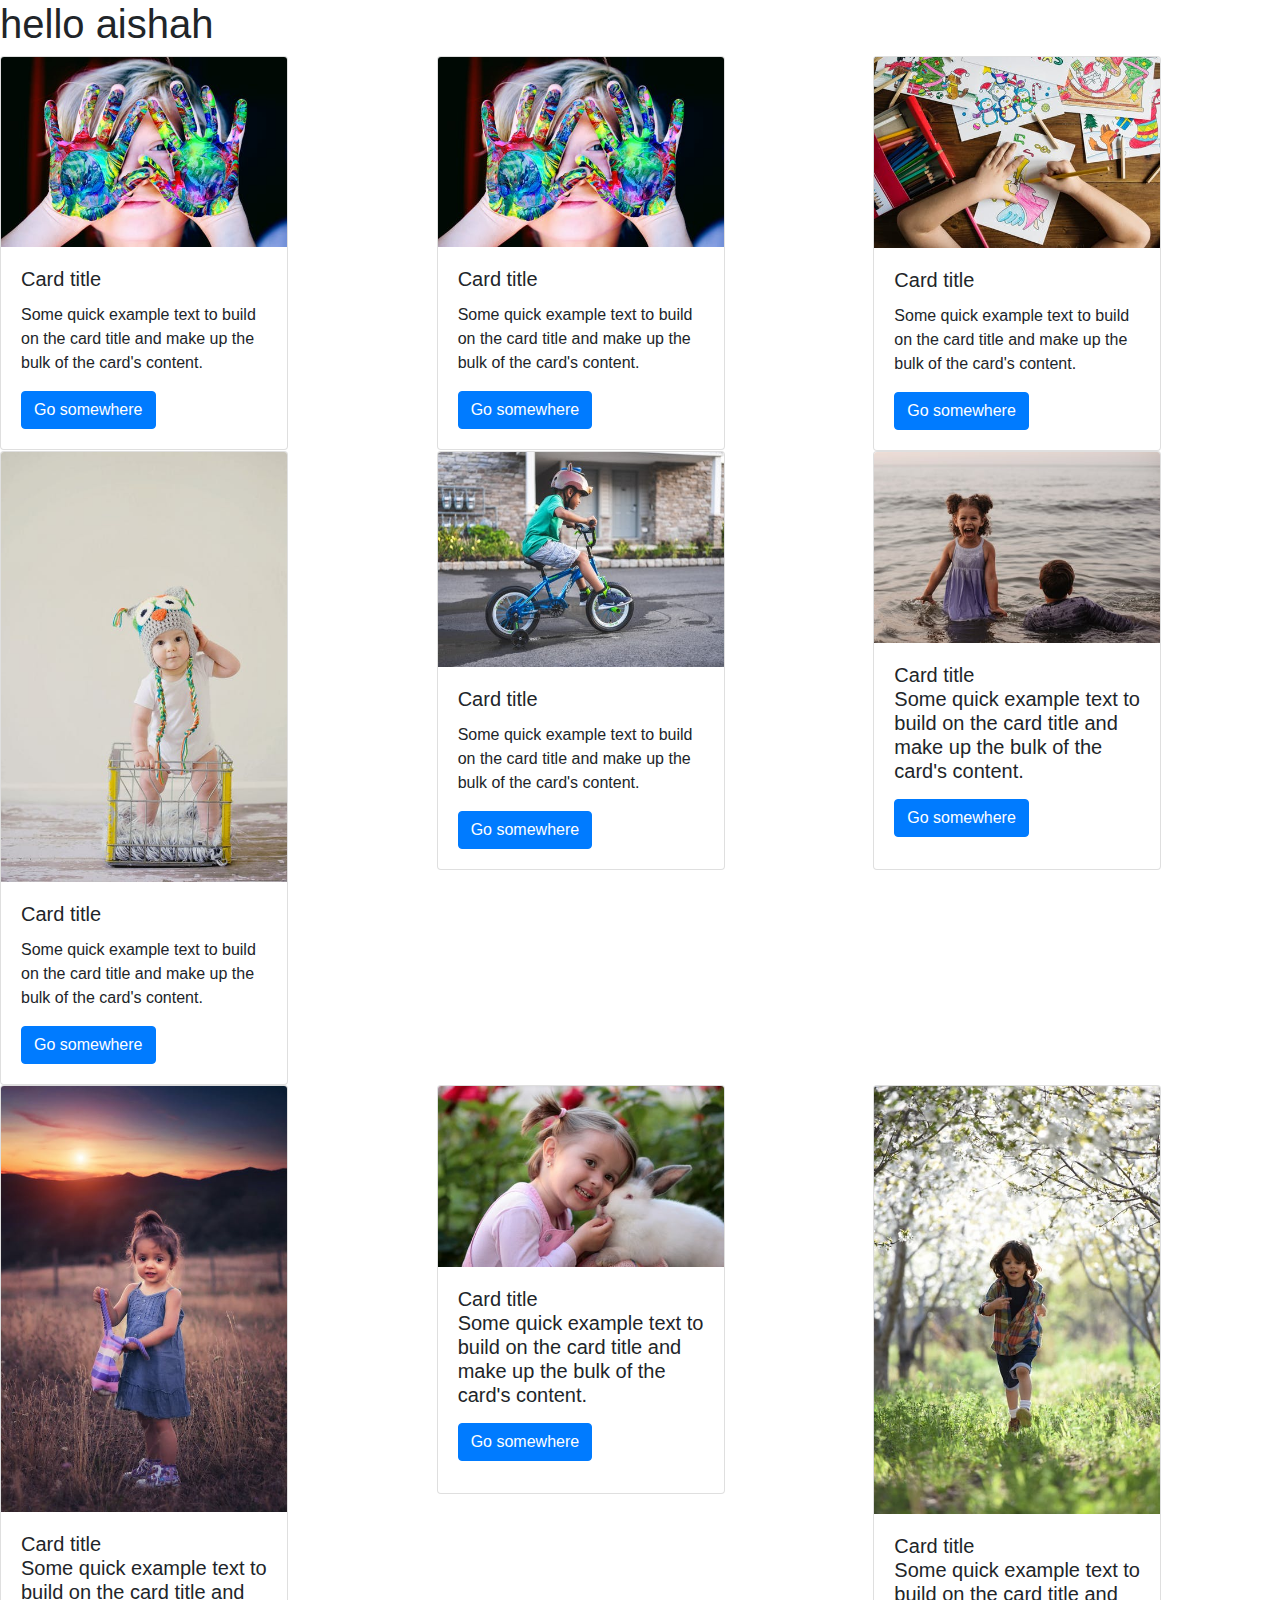
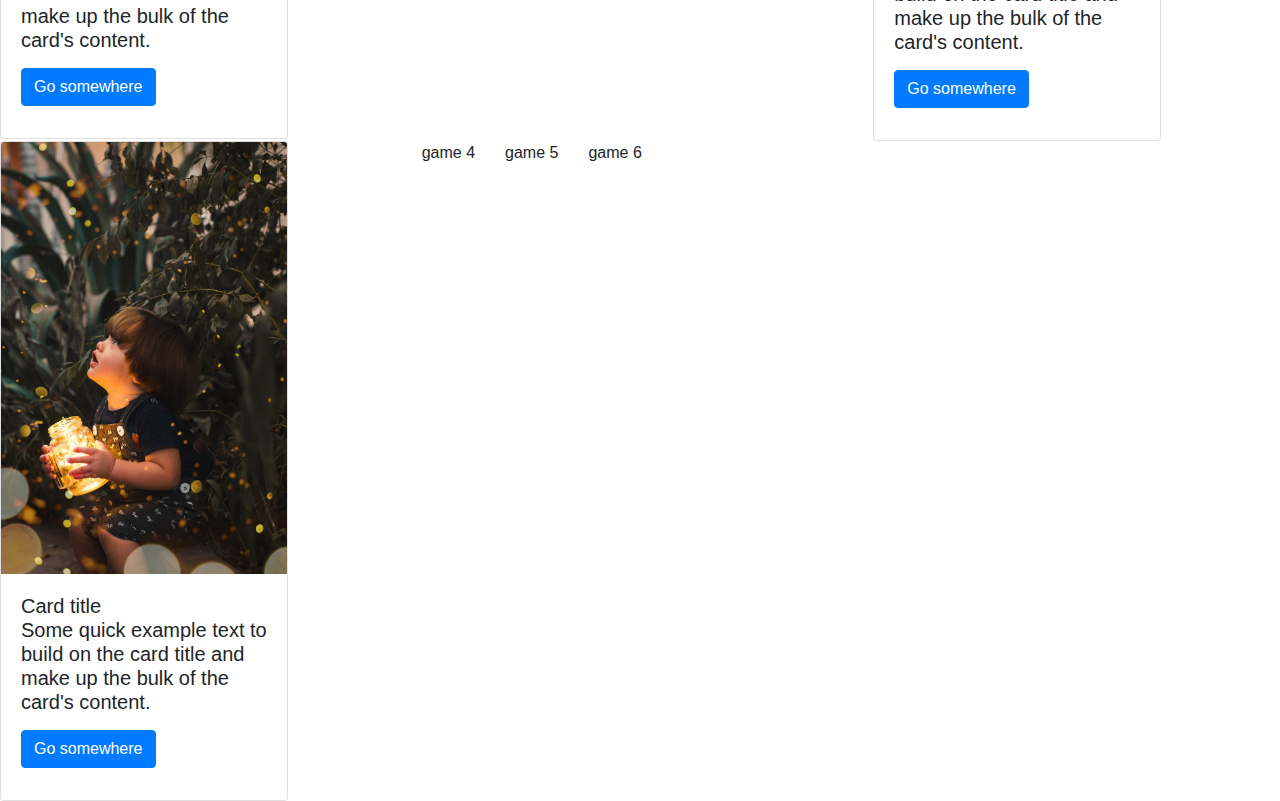
==== index.html @ 5dd420f1 "add html and css" ====
<!DOCTYPE html>
<html lang="en">

<head>
    <meta charset="UTF-8">
    <meta name="viewport" content="width=device-width, initial-scale=1.0">
    <meta http-equiv="X-UA-Compatible" content="ie=edge">
    <title>Document</title>
    <link rel="stylesheet" href="bootstrap/css/bootstrap.min.css">

</head>

<body>
    <h1>hello aishah</h1>
    <div class="row">
        <!--first game-->
        <div class="col-4">
            <div class="card" style="width: 18rem;">
                <img class="card-img-top" src="img/g2.jpeg" alt="Card image cap">
                <div class="card-body">
                    <h5 class="card-title">Card title</h5>
                    <p class="card-text">Some quick example text to build on the card title and make up the bulk of the
                        card's content.</p>
                    <a href="#" class="btn btn-primary">Go somewhere</a>
                </div>
            </div>
        </div>
        <!--end of first game-->
        <div class="col-4">
            <div class="card" style="width: 18rem;">
                <img class="card-img-top" src="img/g2.jpeg" alt="Card image cap">
                <div class="card-body">
                    <h5 class="card-title">Card title</h5>
                    <p class="card-text">Some quick example text to build on the card title and make up the bulk of the
                        card's content.</p>
                    <a href="#" class="btn btn-primary">Go somewhere</a>
                </div>
            </div>
        </div>
        <!--end of second gm-->
        <div class="col-4">
            <div class="card" style="width: 18rem;">
                <img class="card-img-top" src="img/g3.jpeg" alt="Card image cap">
                <div class="card-body">
                    <h5 class="card-title">Card title</h5>
                    <p class="card-text">Some quick example text to build on the card title and make up the bulk of the
                        card's content.</p>
                    <a href="#" class="btn btn-primary">Go somewhere</a>
                </div>
            </div>
        </div>
        <!--end of third gm-->
        <div class="col-4">
            <div class="card" style="width: 18rem;">
                <img class="card-img-top" src="img/ww.jpeg" alt="Card image cap">
                <div class="card-body">
                    <h5 class="card-title">Card title</h5>
                    <p class="card-text">Some quick example text to build on the card title and make up the bulk of the
                        card's content.</p>
                    <a href="#" class="btn btn-primary">Go somewhere</a>
                </div>
            </div>
        </div>
        <!--end of fourth gm-->
        <div class="col-4">
            <div class="card" style="width: 18rem;">
                <img class="card-img-top" src="img/g5.jpeg" alt="Card image cap">
                <div class="card-body">
                    <h5 class="card-title">Card title</h5>
                    <p class="card-text">Some quick example text to build on the card title and make up the bulk of the
                        card's content.</p>
                    <a href="#" class="btn btn-primary">Go somewhere</a>
                </div>
            </div>
        </div>
        <!--end of fifth gm-->

        <div class="col-4">
            <div class="card" style="width: 18rem;">
                <img class="card-img-top" src="img/g6.jpeg" alt="Card image cap">
                <div class="card-body">
                    <h5 class="card-title">Card title</h>
                        <p class="card-text">Some quick example text to build on the card title and make up the bulk of
                            the
                            card's content.</p>
                        <a href="#" class="btn btn-primary">Go somewhere</a>
                </div>
            </div>
        </div>
        <!--end of sixth gm-->

        <div class="col-4">
                <div class="card" style="width: 18rem;">
                    <img class="card-img-top" src="ggg.jpg" alt="Card image cap">
                    <div class="card-body">
                        <h5 class="card-title">Card title</h>
                            <p class="card-text">Some quick example text to build on the card title and make up the
                                bulk of the
                                card's content.</p>
                            <a href="#" class="btn btn-primary">Go somewhere</a>
                    </div>
                </div>
            </div>
        <!--end of seventh gm-->
        <div class="col-4">
                <div class="card" style="width: 18rem;">
                    <img class="card-img-top" src="img/g8.jpeg" alt="Card image cap">
                    <div class="card-body">
                        <h5 class="card-title">Card title</h>
                            <p class="card-text">Some quick example text to build on the card title and make up the
                                bulk of the
                                card's content.</p>
                            <a href="#" class="btn btn-primary">Go somewhere</a>
                    </div>
                </div>
            </div>
            <!--end of eigth gm-->
            <div class="col-4">
                    <div class="card" style="width: 18rem;">
                        <img class="card-img-top" src="img/g9.jpeg" alt="Card image cap">
                        <div class="card-body">
                            <h5 class="card-title">Card title</h>
                                <p class="card-text">Some quick example text to build on the card title and make up the
                                    bulk of the
                                    card's content.</p>
                                <a href="#" class="btn btn-primary">Go somewhere</a>
                        </div>
                    </div>
                </div>
                <!--end of ninth gm-->
                <div class="col-4">
                        <div class="card" style="width: 18rem;">
                            <img class="card-img-top" src="img/g10.jpeg" alt="Card image cap">
                            <div class="card-body">
                                <h5 class="card-title">Card title</h>
                                    <p class="card-text">Some quick example text to build on the card title and make up the
                                        bulk of the
                                        card's content.</p>
                                    <a href="#" class="btn btn-primary">Go somewhere</a>
                            </div>
                        </div>
                    </div>
                    <!--end of tenth gm-->
            <!-- second row -->

        <div class="row">
            <div class="col-4">
                <p>game 4</p>
            </div>

            <div class="col-4">
                <p>game 5</p>
            </div>
            <div class="col-4">
                <p>game 6</p>
            </div>

        </div>
</body>

</html>
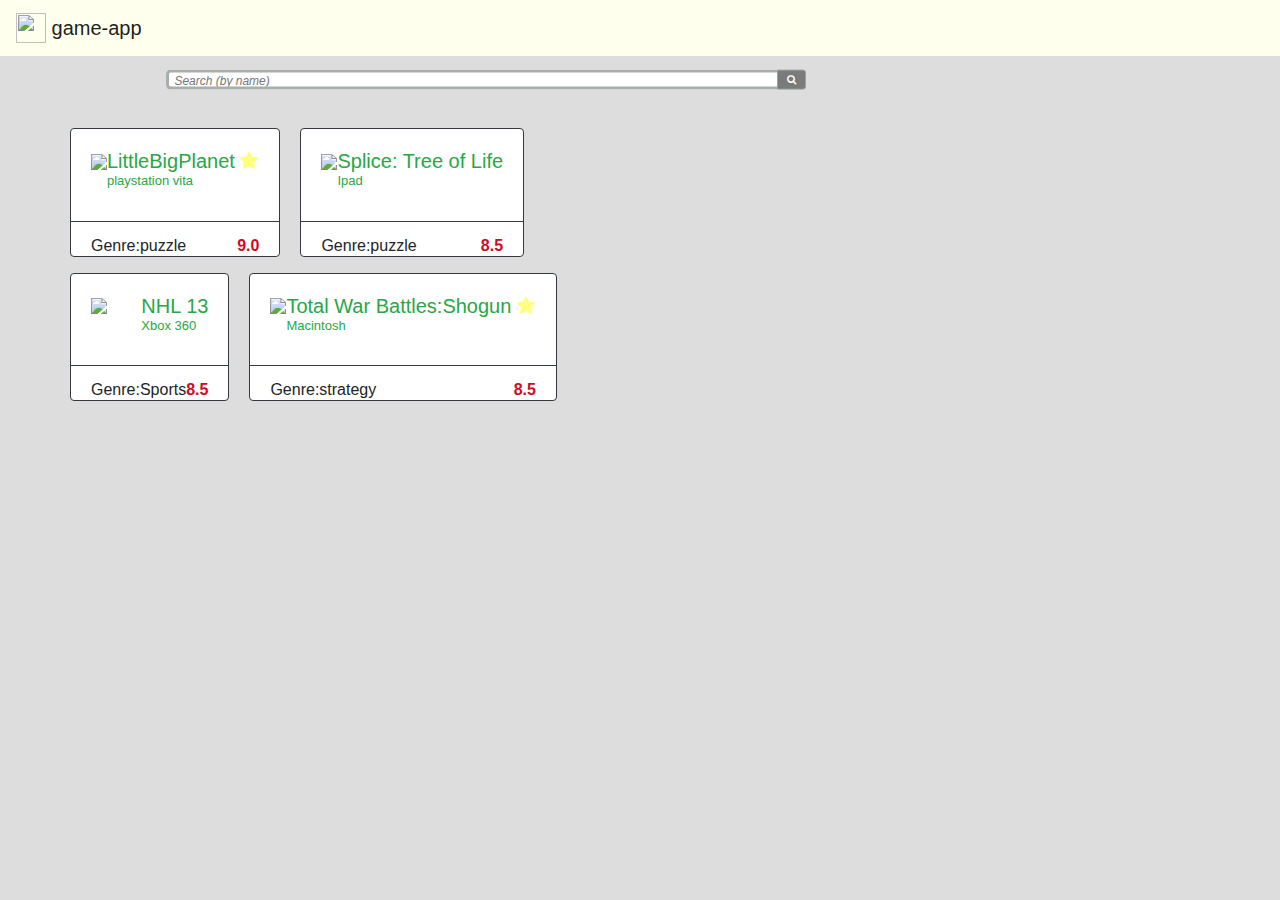
==== commit c5511be3: "update background color and images" ====
--- a/index.html
+++ b/index.html
@@ -1,161 +1,115 @@
 <!DOCTYPE html>
 <html lang="en">
+  <head>
+    <meta charset="UTF-8" />
+    <meta name="viewport" content="width=device-width, initial-scale=1.0" />
+    <meta http-equiv="X-UA-Compatible" content="ie=edge" />
+    <title>Game App</title>
 
-<head>
-    <meta charset="UTF-8">
-    <meta name="viewport" content="width=device-width, initial-scale=1.0">
-    <meta http-equiv="X-UA-Compatible" content="ie=edge">
-    <title>Document</title>
-    <link rel="stylesheet" href="bootstrap/css/bootstrap.min.css">
+    <link rel="stylesheet" href="bootstrap/css/bootstrap.min.css" />
+    <!-- Compiled and minified CSS -->
+    <!-- <link
+      rel="stylesheet"
+      href="https://cdnjs.cloudflare.com/ajax/libs/materialize/1.0.0/css/materialize.min.css"
+    /> -->
 
-</head>
+    <!-- Compiled and minified JavaScript -->
+    <script src="https://cdnjs.cloudflare.com/ajax/libs/materialize/1.0.0/js/materialize.min.js"></script>
 
-<body>
-    <h1>hello aishah</h1>
-    <div class="row">
-        <!--first game-->
-        <div class="col-4">
-            <div class="card" style="width: 18rem;">
-                <img class="card-img-top" src="img/g2.jpeg" alt="Card image cap">
-                <div class="card-body">
-                    <h5 class="card-title">Card title</h5>
-                    <p class="card-text">Some quick example text to build on the card title and make up the bulk of the
-                        card's content.</p>
-                    <a href="#" class="btn btn-primary">Go somewhere</a>
-                </div>
-            </div>
+    <link
+      rel="stylesheet"
+      href="https://cdnjs.cloudflare.com/ajax/libs/font-awesome/4.7.0/css/font-awesome.min.css"
+    />
+
+    <link rel="stylesheet" href="css/style.css" />
+  </head>
+
+  <body>
+    <!-- navbar -->
+    <!-- Image and text -->
+    <nav class="navbar navbar-light bg-light" id="nav">
+      <a class="navbar-brand" href="#">
+        <img
+          src="img/image 2.jpeg"
+          width="30"
+          height="30"
+          class="d-inline-block align-top img-rounded"
+          alt=""
+        />
+        game-app
+      </a>
+    </nav>
+    <br>
+
+    <div class="container">
+      <form action="">
+        <div class="wrap">
+          <div class="search">
+             <input type="text" class="searchTerm" placeholder="Search (by name)">
+             <button type="submit" class="searchButton">
+               <i class="fa fa-search"></i>
+            </button>
+          </div>
+       </div>
+        
+      </form>
+      <br><br>
+
+      <!-- first row -->
+      <div class="row">
+        <div class="card border-dark mb-3 cards">
+          <div class="card-body text-success">
+            <img src="img/image.jpeg" width="30%" />
+            <h5 class="card-title float-right">LittleBigPlanet  <i class="fa fa-star star"></i><br>   <p
+              class="card-text  para">playstation vita</p></h5>
+          
+          </div>
+          <div class="card-footer bg-transparent border-dark">
+            <p>Genre:puzzle <span class="float-right">9.0</span></p>
+          </div>
         </div>
-        <!--end of first game-->
-        <div class="col-4">
-            <div class="card" style="width: 18rem;">
-                <img class="card-img-top" src="img/g2.jpeg" alt="Card image cap">
-                <div class="card-body">
-                    <h5 class="card-title">Card title</h5>
-                    <p class="card-text">Some quick example text to build on the card title and make up the bulk of the
-                        card's content.</p>
-                    <a href="#" class="btn btn-primary">Go somewhere</a>
-                </div>
-            </div>
+
+        <div class="card border-dark mb-3 cards">
+          <div class="card-body text-success">
+            <img src="img/image 2.jpeg" width="30%" />
+            <h5 class="card-title float-right">Splice: Tree of Life <br><p class="card-text  para">Ipad</p></h5>
+            <br />
+       
+          </div>
+          <div class="card-footer bg-transparent border-dark">
+            <p>Genre:puzzle <span class="float-right">8.5</span></p>
+          </div>
         </div>
-        <!--end of second gm-->
-        <div class="col-4">
-            <div class="card" style="width: 18rem;">
-                <img class="card-img-top" src="img/g3.jpeg" alt="Card image cap">
-                <div class="card-body">
-                    <h5 class="card-title">Card title</h5>
-                    <p class="card-text">Some quick example text to build on the card title and make up the bulk of the
-                        card's content.</p>
-                    <a href="#" class="btn btn-primary">Go somewhere</a>
-                </div>
-            </div>
+      </div>
+
+      <!-- end of first row -->
+
+      <!-- second row -->
+      <div class="row">
+        <div class="card border-dark mb-3 cards">
+          <div class="card-body text-success">
+            <img src="img/image 2.jpeg" width="30%" />
+            <h5 class="card-title float-right">NHL 13  <br><p class="card-text para">Xbox 360</p></h5>
+           
+          </div>
+          <div class="card-footer bg-transparent border-dark">
+            <p>Genre:Sports<span class="float-right">8.5</span></p>
+          </div>
         </div>
-        <!--end of third gm-->
-        <div class="col-4">
-            <div class="card" style="width: 18rem;">
-                <img class="card-img-top" src="img/ww.jpeg" alt="Card image cap">
-                <div class="card-body">
-                    <h5 class="card-title">Card title</h5>
-                    <p class="card-text">Some quick example text to build on the card title and make up the bulk of the
-                        card's content.</p>
-                    <a href="#" class="btn btn-primary">Go somewhere</a>
-                </div>
-            </div>
+
+        <div class="card border-dark mb-3 cards">
+          <div class="card-body text-success">
+            <img src="img/image 2.jpeg" width="30%" />
+            <h5 class="card-title float-right">Total War Battles:Shogun  <i class="fa fa-star star"> </i>    <p class="card-text  para">Macintosh</p></h5>
+         
+          </div>
+          <div class="card-footer bg-transparent border-dark">
+            <p>Genre:strategy <span class="float-right">8.5</span></p>
+          </div>
         </div>
-        <!--end of fourth gm-->
-        <div class="col-4">
-            <div class="card" style="width: 18rem;">
-                <img class="card-img-top" src="img/g5.jpeg" alt="Card image cap">
-                <div class="card-body">
-                    <h5 class="card-title">Card title</h5>
-                    <p class="card-text">Some quick example text to build on the card title and make up the bulk of the
-                        card's content.</p>
-                    <a href="#" class="btn btn-primary">Go somewhere</a>
-                </div>
-            </div>
-        </div>
-        <!--end of fifth gm-->
+      </div>
 
-        <div class="col-4">
-            <div class="card" style="width: 18rem;">
-                <img class="card-img-top" src="img/g6.jpeg" alt="Card image cap">
-                <div class="card-body">
-                    <h5 class="card-title">Card title</h>
-                        <p class="card-text">Some quick example text to build on the card title and make up the bulk of
-                            the
-                            card's content.</p>
-                        <a href="#" class="btn btn-primary">Go somewhere</a>
-                </div>
-            </div>
-        </div>
-        <!--end of sixth gm-->
-
-        <div class="col-4">
-                <div class="card" style="width: 18rem;">
-                    <img class="card-img-top" src="ggg.jpg" alt="Card image cap">
-                    <div class="card-body">
-                        <h5 class="card-title">Card title</h>
-                            <p class="card-text">Some quick example text to build on the card title and make up the
-                                bulk of the
-                                card's content.</p>
-                            <a href="#" class="btn btn-primary">Go somewhere</a>
-                    </div>
-                </div>
-            </div>
-        <!--end of seventh gm-->
-        <div class="col-4">
-                <div class="card" style="width: 18rem;">
-                    <img class="card-img-top" src="img/g8.jpeg" alt="Card image cap">
-                    <div class="card-body">
-                        <h5 class="card-title">Card title</h>
-                            <p class="card-text">Some quick example text to build on the card title and make up the
-                                bulk of the
-                                card's content.</p>
-                            <a href="#" class="btn btn-primary">Go somewhere</a>
-                    </div>
-                </div>
-            </div>
-            <!--end of eigth gm-->
-            <div class="col-4">
-                    <div class="card" style="width: 18rem;">
-                        <img class="card-img-top" src="img/g9.jpeg" alt="Card image cap">
-                        <div class="card-body">
-                            <h5 class="card-title">Card title</h>
-                                <p class="card-text">Some quick example text to build on the card title and make up the
-                                    bulk of the
-                                    card's content.</p>
-                                <a href="#" class="btn btn-primary">Go somewhere</a>
-                        </div>
-                    </div>
-                </div>
-                <!--end of ninth gm-->
-                <div class="col-4">
-                        <div class="card" style="width: 18rem;">
-                            <img class="card-img-top" src="img/g10.jpeg" alt="Card image cap">
-                            <div class="card-body">
-                                <h5 class="card-title">Card title</h>
-                                    <p class="card-text">Some quick example text to build on the card title and make up the
-                                        bulk of the
-                                        card's content.</p>
-                                    <a href="#" class="btn btn-primary">Go somewhere</a>
-                            </div>
-                        </div>
-                    </div>
-                    <!--end of tenth gm-->
-            <!-- second row -->
-
-        <div class="row">
-            <div class="col-4">
-                <p>game 4</p>
-            </div>
-
-            <div class="col-4">
-                <p>game 5</p>
-            </div>
-            <div class="col-4">
-                <p>game 6</p>
-            </div>
-
-        </div>
-</body>
-
-</html>+      <!-- end of second row -->
+    </div>
+  </body>
+</html>
--- a/css/style.css
+++ b/css/style.css
@@ -0,0 +1,114 @@
+@import url(https://fonts.googleapis.com/css?family=Open+Sans);
+
+/* search bar */
+.search {
+    width: 100%;
+    position: relative;
+    display: flex;
+  }
+
+  .searchTerm {
+    width: 100%;
+    border: 3px solid rgb(166, 175, 169);
+    border-right: none;
+    padding: 5px;
+    height: 20px;
+    border-radius: 5px 0 0 5px;
+    outline: none;
+    color: #9DBFAF;
+  }
+
+  .searchTerm:focus{
+    color: rgb(48, 55, 56);
+  }
+  
+  .searchButton {
+    width: 30px;
+    height: 20px;
+    border: 1px solid rgb(154, 160, 157);
+    background: rgb(121, 124, 122);
+    text-align: center;
+    color: #fff;
+    border-radius: 0 3px 3px 0;
+    cursor: pointer;
+    font-size: 10px;
+    margin-top:0.9%;
+  }
+
+  .wrap{
+    width: 50%;
+ 
+    position: absolute;
+    left: 38%;
+    transform: translate(-50%, -50%);
+  }
+  
+  ::placeholder{
+font-style: italic;
+font-size: 12px;
+  }
+
+  /* End of search styles */
+
+
+.col-3{
+    width: 400px;
+    height: 350px;
+    background-color: #444;
+    color: #ddd;
+    margin:2px;
+}
+.card-image {
+width: 50%;
+}
+
+
+
+  
+label {
+    display: block;
+    font: 1rem 'Fira Sans', sans-serif;
+}
+
+input,
+label {
+    margin: .4rem 0;
+   
+}
+#site-search{
+    width: 50%;
+    margin: .4rem 0;
+}
+
+.cards{
+    max-width: 25rem;
+ margin-right: 20px;  
+}
+.card-footer{
+    padding:-10px;
+    height:35px;
+}
+span{
+    color:rgb(209, 9, 39);
+    font-weight: bold;
+}
+
+.star{
+    color: yellow;
+    opacity: 0.5;
+}
+
+.para{
+    font-size: 13px;
+}
+
+.card{
+border-color:#444;
+}
+
+#nav{
+    background-color: #ffe !important;
+}
+body{
+    background-color: #ddd;
+}